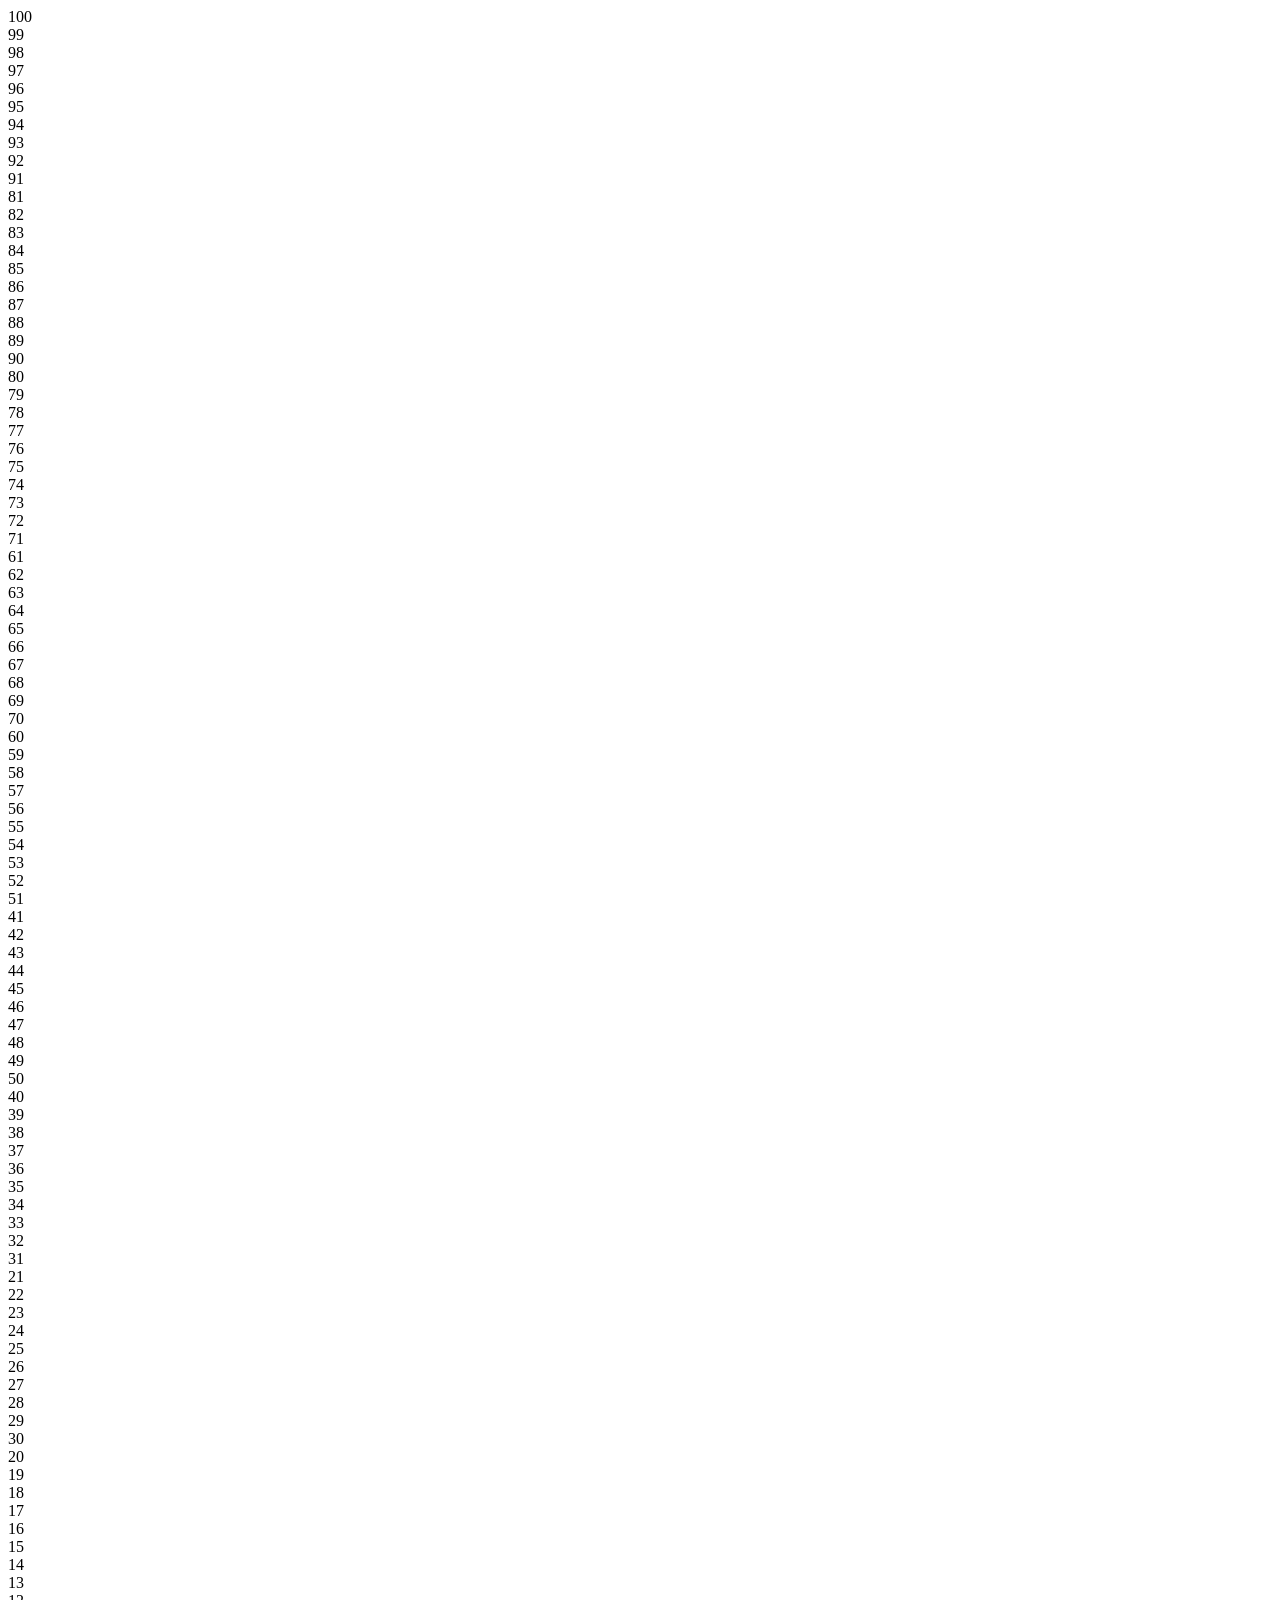
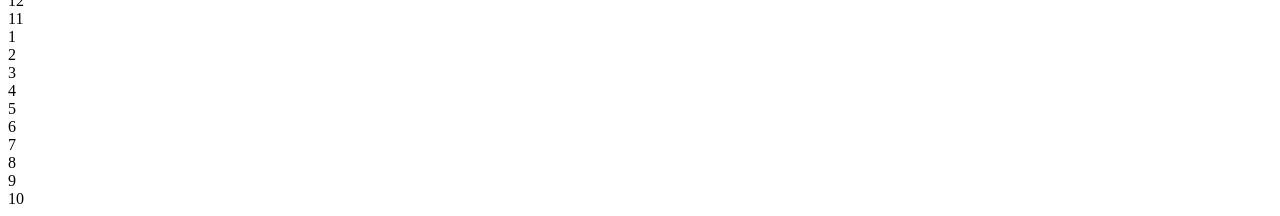
==== index.html @ 5cda0804 "Board Structure for board" ====
<!DOCTYPE html>
<html lang="en">
  <head>
    <meta charset="UTF-8" />
    <meta name="viewport" content="width=device-width, initial-scale=1.0" />
    <title>Snakes and Ladders</title>
    <link rel="stylesheet" href="css/styles.css" />
  </head>
  <body>
    <div class="board">
      <div class="square-even">100</div>
      <div class="square-odd">99</div>
      <div class="square-even">98</div>
      <div class="square-odd">97</div>
      <div class="square-even">96</div>
      <div class="square-odd">95</div>
      <div class="square-even">94</div>
      <div class="square-odd">93</div>
      <div class="square-even">92</div>
      <div class="square-odd">91</div>

      <div class="square-odd">81</div>
      <div class="square-even">82</div>
      <div class="square-odd">83</div>
      <div class="square-even">84</div>
      <div class="square-odd">85</div>
      <div class="square-even">86</div>
      <div class="square-odd">87</div>
      <div class="square-even">88</div>
      <div class="square-odd">89</div>
      <div class="square-even">90</div>

      <div class="square-even">80</div>
      <div class="square-odd">79</div>
      <div class="square-even">78</div>
      <div class="square-odd">77</div>
      <div class="square-even">76</div>
      <div class="square-odd">75</div>
      <div class="square-even">74</div>
      <div class="square-odd">73</div>
      <div class="square-even">72</div>
      <div class="square-odd">71</div>

      <div class="square-odd">61</div>
      <div class="square-even">62</div>
      <div class="square-odd">63</div>
      <div class="square-even">64</div>
      <div class="square-odd">65</div>
      <div class="square-even">66</div>
      <div class="square-odd">67</div>
      <div class="square-even">68</div>
      <div class="square-odd">69</div>
      <div class="square-even">70</div>

      <div class="square-even">60</div>
      <div class="square-odd">59</div>
      <div class="square-even">58</div>
      <div class="square-odd">57</div>
      <div class="square-even">56</div>
      <div class="square-odd">55</div>
      <div class="square-even">54</div>
      <div class="square-odd">53</div>
      <div class="square-even">52</div>
      <div class="square-odd">51</div>

      <div class="square-odd">41</div>
      <div class="square-even">42</div>
      <div class="square-odd">43</div>
      <div class="square-even">44</div>
      <div class="square-odd">45</div>
      <div class="square-even">46</div>
      <div class="square-odd">47</div>
      <div class="square-even">48</div>
      <div class="square-odd">49</div>
      <div class="square-even">50</div>

      <div class="square-even">40</div>
      <div class="square-odd">39</div>
      <div class="square-even">38</div>
      <div class="square-odd">37</div>
      <div class="square-even">36</div>
      <div class="square-odd">35</div>
      <div class="square-even">34</div>
      <div class="square-odd">33</div>
      <div class="square-even">32</div>
      <div class="square-odd">31</div>

      <div class="square-odd">21</div>
      <div class="square-even">22</div>
      <div class="square-odd">23</div>
      <div class="square-even">24</div>
      <div class="square-odd">25</div>
      <div class="square-even">26</div>
      <div class="square-odd">27</div>
      <div class="square-even">28</div>
      <div class="square-odd">29</div>
      <div class="square-even">30</div>

      <div class="square-even">20</div>
      <div class="square-odd">19</div>
      <div class="square-even">18</div>
      <div class="square-odd">17</div>
      <div class="square-even">16</div>
      <div class="square-odd">15</div>
      <div class="square-even">14</div>
      <div class="square-odd">13</div>
      <div class="square-even">12</div>
      <div class="square-odd">11</div>

      <div class="square-odd">1</div>
      <div class="square-even">2</div>
      <div class="square-odd">3</div>
      <div class="square-even">4</div>
      <div class="square-odd">5</div>
      <div class="square-even">6</div>
      <div class="square-odd">7</div>
      <div class="square-even">8</div>
      <div class="square-odd">9</div>
      <div class="square-even">10</div>
    </div>
  </body>
</html>
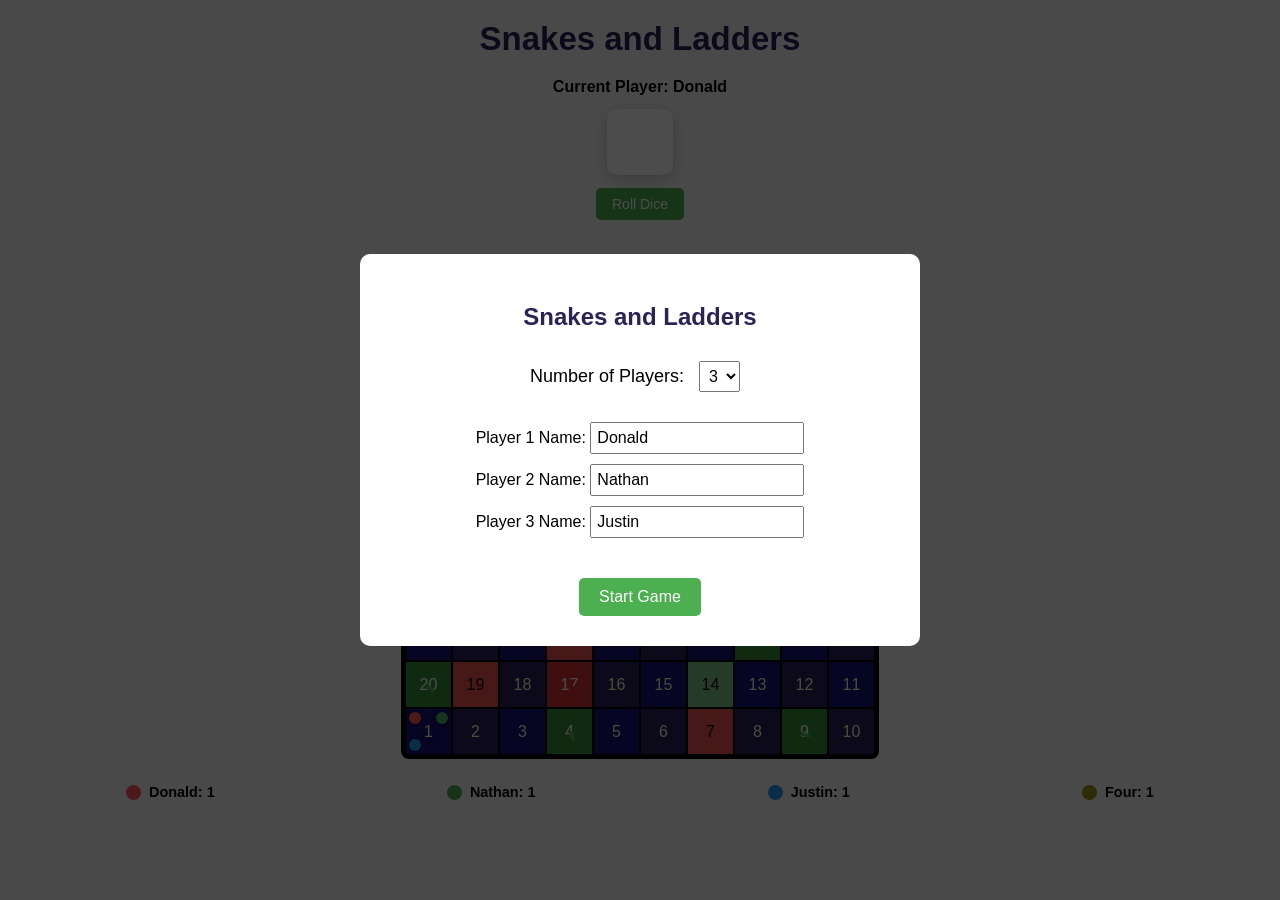
==== commit 3781afe4: "final code done" ====
--- a/index.html
+++ b/index.html
@@ -4,119 +4,161 @@
     <meta charset="UTF-8" />
     <meta name="viewport" content="width=device-width, initial-scale=1.0" />
     <title>Snakes and Ladders</title>
-    <link rel="stylesheet" href="css/styles.css" />
+    <link rel="stylesheet" href="styles.css" />
   </head>
   <body>
-    <div class="board">
-      <div class="square-even">100</div>
-      <div class="square-odd">99</div>
-      <div class="square-even">98</div>
-      <div class="square-odd">97</div>
-      <div class="square-even">96</div>
-      <div class="square-odd">95</div>
-      <div class="square-even">94</div>
-      <div class="square-odd">93</div>
-      <div class="square-even">92</div>
-      <div class="square-odd">91</div>
+    <div class="game-container">
+      <h1>Snakes and Ladders</h1>
+      
+      <div class="game-info">
+        <div id="current-player">Current Player: <span id="player-name">Donald</span></div>
+        <div class="dice" id="dice">
+          <div class="dot" id="dot0"></div>
+          <div class="dot" id="dot1"></div>
+          <div class="dot" id="dot2"></div>
+          <div class="dot" id="dot3"></div>
+          <div class="dot" id="dot4"></div>
+          <div class="dot" id="dot5"></div>
+          <div class="dot" id="dot6"></div>
+          <div class="dot" id="dot7"></div>
+          <div class="dot" id="dot8"></div>
+        </div>
+        <button id="rollButton">Roll Dice</button>
+        <p id="result"></p>
+      </div>
+      
+      <div class="board">
+        <div id="square-100" class="square-even">100</div>
+        <div id="square-99" class="square-odd">99</div>
+        <div id="square-98" class="square-even">98</div>
+        <div id="square-97" class="square-odd">97</div>
+        <div id="square-96" class="square-even">96</div>
+        <div id="square-95" class="square-odd">95</div>
+        <div id="square-94" class="square-even">94</div>
+        <div id="square-93" class="square-odd">93</div>
+        <div id="square-92" class="square-even">92</div>
+        <div id="square-91" class="square-odd">91</div>
 
-      <div class="square-odd">81</div>
-      <div class="square-even">82</div>
-      <div class="square-odd">83</div>
-      <div class="square-even">84</div>
-      <div class="square-odd">85</div>
-      <div class="square-even">86</div>
-      <div class="square-odd">87</div>
-      <div class="square-even">88</div>
-      <div class="square-odd">89</div>
-      <div class="square-even">90</div>
+        <div id="square-81" class="square-odd">81</div>
+        <div id="square-82" class="square-even">82</div>
+        <div id="square-83" class="square-odd">83</div>
+        <div id="square-84" class="square-even">84</div>
+        <div id="square-85" class="square-odd">85</div>
+        <div id="square-86" class="square-even">86</div>
+        <div id="square-87" class="square-odd">87</div>
+        <div id="square-88" class="square-even">88</div>
+        <div id="square-89" class="square-odd">89</div>
+        <div id="square-90" class="square-even">90</div>
 
-      <div class="square-even">80</div>
-      <div class="square-odd">79</div>
-      <div class="square-even">78</div>
-      <div class="square-odd">77</div>
-      <div class="square-even">76</div>
-      <div class="square-odd">75</div>
-      <div class="square-even">74</div>
-      <div class="square-odd">73</div>
-      <div class="square-even">72</div>
-      <div class="square-odd">71</div>
+        <div id="square-80" class="square-even">80</div>
+        <div id="square-79" class="square-odd">79</div>
+        <div id="square-78" class="square-even">78</div>
+        <div id="square-77" class="square-odd">77</div>
+        <div id="square-76" class="square-even">76</div>
+        <div id="square-75" class="square-odd">75</div>
+        <div id="square-74" class="square-even">74</div>
+        <div id="square-73" class="square-odd">73</div>
+        <div id="square-72" class="square-even">72</div>
+        <div id="square-71" class="square-odd">71</div>
 
-      <div class="square-odd">61</div>
-      <div class="square-even">62</div>
-      <div class="square-odd">63</div>
-      <div class="square-even">64</div>
-      <div class="square-odd">65</div>
-      <div class="square-even">66</div>
-      <div class="square-odd">67</div>
-      <div class="square-even">68</div>
-      <div class="square-odd">69</div>
-      <div class="square-even">70</div>
+        <div id="square-61" class="square-odd">61</div>
+        <div id="square-62" class="square-even">62</div>
+        <div id="square-63" class="square-odd">63</div>
+        <div id="square-64" class="square-even">64</div>
+        <div id="square-65" class="square-odd">65</div>
+        <div id="square-66" class="square-even">66</div>
+        <div id="square-67" class="square-odd">67</div>
+        <div id="square-68" class="square-even">68</div>
+        <div id="square-69" class="square-odd">69</div>
+        <div id="square-70" class="square-even">70</div>
 
-      <div class="square-even">60</div>
-      <div class="square-odd">59</div>
-      <div class="square-even">58</div>
-      <div class="square-odd">57</div>
-      <div class="square-even">56</div>
-      <div class="square-odd">55</div>
-      <div class="square-even">54</div>
-      <div class="square-odd">53</div>
-      <div class="square-even">52</div>
-      <div class="square-odd">51</div>
+        <div id="square-60" class="square-even">60</div>
+        <div id="square-59" class="square-odd">59</div>
+        <div id="square-58" class="square-even">58</div>
+        <div id="square-57" class="square-odd">57</div>
+        <div id="square-56" class="square-even">56</div>
+        <div id="square-55" class="square-odd">55</div>
+        <div id="square-54" class="square-even">54</div>
+        <div id="square-53" class="square-odd">53</div>
+        <div id="square-52" class="square-even">52</div>
+        <div id="square-51" class="square-odd">51</div>
 
-      <div class="square-odd">41</div>
-      <div class="square-even">42</div>
-      <div class="square-odd">43</div>
-      <div class="square-even">44</div>
-      <div class="square-odd">45</div>
-      <div class="square-even">46</div>
-      <div class="square-odd">47</div>
-      <div class="square-even">48</div>
-      <div class="square-odd">49</div>
-      <div class="square-even">50</div>
+        <div id="square-41" class="square-odd">41</div>
+        <div id="square-42" class="square-even">42</div>
+        <div id="square-43" class="square-odd">43</div>
+        <div id="square-44" class="square-even">44</div>
+        <div id="square-45" class="square-odd">45</div>
+        <div id="square-46" class="square-even">46</div>
+        <div id="square-47" class="square-odd">47</div>
+        <div id="square-48" class="square-even">48</div>
+        <div id="square-49" class="square-odd">49</div>
+        <div id="square-50" class="square-even">50</div>
 
-      <div class="square-even">40</div>
-      <div class="square-odd">39</div>
-      <div class="square-even">38</div>
-      <div class="square-odd">37</div>
-      <div class="square-even">36</div>
-      <div class="square-odd">35</div>
-      <div class="square-even">34</div>
-      <div class="square-odd">33</div>
-      <div class="square-even">32</div>
-      <div class="square-odd">31</div>
+        <div id="square-40" class="square-even">40</div>
+        <div id="square-39" class="square-odd">39</div>
+        <div id="square-38" class="square-even">38</div>
+        <div id="square-37" class="square-odd">37</div>
+        <div id="square-36" class="square-even">36</div>
+        <div id="square-35" class="square-odd">35</div>
+        <div id="square-34" class="square-even">34</div>
+        <div id="square-33" class="square-odd">33</div>
+        <div id="square-32" class="square-even">32</div>
+        <div id="square-31" class="square-odd">31</div>
 
-      <div class="square-odd">21</div>
-      <div class="square-even">22</div>
-      <div class="square-odd">23</div>
-      <div class="square-even">24</div>
-      <div class="square-odd">25</div>
-      <div class="square-even">26</div>
-      <div class="square-odd">27</div>
-      <div class="square-even">28</div>
-      <div class="square-odd">29</div>
-      <div class="square-even">30</div>
+        <div id="square-21" class="square-odd">21</div>
+        <div id="square-22" class="square-even">22</div>
+        <div id="square-23" class="square-odd">23</div>
+        <div id="square-24" class="square-even">24</div>
+        <div id="square-25" class="square-odd">25</div>
+        <div id="square-26" class="square-even">26</div>
+        <div id="square-27" class="square-odd">27</div>
+        <div id="square-28" class="square-even">28</div>
+        <div id="square-29" class="square-odd">29</div>
+        <div id="square-30" class="square-even">30</div>
 
-      <div class="square-even">20</div>
-      <div class="square-odd">19</div>
-      <div class="square-even">18</div>
-      <div class="square-odd">17</div>
-      <div class="square-even">16</div>
-      <div class="square-odd">15</div>
-      <div class="square-even">14</div>
-      <div class="square-odd">13</div>
-      <div class="square-even">12</div>
-      <div class="square-odd">11</div>
+        <div id="square-20" class="square-even">20</div>
+        <div id="square-19" class="square-odd">19</div>
+        <div id="square-18" class="square-even">18</div>
+        <div id="square-17" class="square-odd">17</div>
+        <div id="square-16" class="square-even">16</div>
+        <div id="square-15" class="square-odd">15</div>
+        <div id="square-14" class="square-even">14</div>
+        <div id="square-13" class="square-odd">13</div>
+        <div id="square-12" class="square-even">12</div>
+        <div id="square-11" class="square-odd">11</div>
 
-      <div class="square-odd">1</div>
-      <div class="square-even">2</div>
-      <div class="square-odd">3</div>
-      <div class="square-even">4</div>
-      <div class="square-odd">5</div>
-      <div class="square-even">6</div>
-      <div class="square-odd">7</div>
-      <div class="square-even">8</div>
-      <div class="square-odd">9</div>
-      <div class="square-even">10</div>
+        <div id="square-1" class="square-odd">1</div>
+        <div id="square-2" class="square-even">2</div>
+        <div id="square-3" class="square-odd">3</div>
+        <div id="square-4" class="square-even">4</div>
+        <div id="square-5" class="square-odd">5</div>
+        <div id="square-6" class="square-even">6</div>
+        <div id="square-7" class="square-odd">7</div>
+        <div id="square-8" class="square-even">8</div>
+        <div id="square-9" class="square-odd">9</div>
+        <div id="square-10" class="square-even">10</div>
+      </div>
+      
+      <div class="players-info">
+        <div class="player" id="player-Donald">
+          <div class="player-token donald"></div>
+          <span>Donald: <span id="donald-position">1</span></span>
+        </div>
+        <div class="player" id="player-Nathan">
+          <div class="player-token nathan"></div>
+          <span>Nathan: <span id="nathan-position">1</span></span>
+        </div>
+        <div class="player" id="player-Justin">
+          <div class="player-token justin"></div>
+          <span>Justin: <span id="justin-position">1</span></span>
+        </div>
+        <div class="player" id="player-Four">
+          <div class="player-token four"></div>
+          <span>Four: <span id="four-position">1</span></span>
+        </div>
+      </div>
     </div>
+
+    <script src="game.js"></script>
   </body>
-</html>
+</html>
--- a/styles.css
+++ b/styles.css
@@ -0,0 +1,321 @@
+body {
+  margin: 0;
+  font-family: Arial, sans-serif;
+  height: 100vh;
+  display: flex;
+  justify-content: center;
+  align-items: center;
+  background-color: #f5f5f5;
+  padding: 0;
+  overflow: hidden; 
+}
+
+.game-container {
+  display: flex;
+  flex-direction: column;
+  align-items: center;
+  gap: 10px;
+  height: 100vh;
+  width: 100vw;
+  padding: 10px;
+  box-sizing: border-box;
+}
+
+h1 {
+  color: #292359;
+  margin: 10px 0;
+  font-size: calc(1.5rem + 1vmin);
+}
+
+.game-info {
+  display: flex;
+  flex-direction: column;
+  align-items: center;
+  margin-bottom: 10px;
+}
+
+#current-player {
+  font-size: 1rem;
+  font-weight: bold;
+  margin-bottom: 5px;
+}
+
+#player-name.donald {
+  color: white;
+}
+
+#player-name.nathan {
+  color: white;
+}
+
+#player-name.justin {
+  color: white;
+}
+
+#player-name.four {
+  color: white;
+}
+
+.board {
+  display: grid;
+  grid-template-columns: repeat(10, minmax(30px, 45px));
+  grid-template-rows: repeat(10, minmax(30px, 45px));
+  background-color: black;
+  padding: 5px;
+  border-radius: 8px;
+  gap: 2px;
+  width: fit-content;
+  position: relative;
+  max-height: calc(100vh - 250px);
+  max-width: calc(100vw - 20px);
+}
+
+.square-odd,
+.square-even {
+  display: flex;
+  justify-content: center;
+  align-items: center;
+  color: #fffcc4;
+  position: relative;
+  font-size: clamp(0.7rem, 1.5vw, 1rem);
+}
+
+.square-odd {
+  background-color: #161179;
+}
+
+.square-even {
+  background-color: #292359;
+}
+
+
+.ladder-start {
+  background-color: #388e3c; 
+  color: white;
+}
+
+.ladder-end {
+  background-color: #81c784; 
+  color: black;
+}
+
+.snake-head {
+  background-color: #d32f2f; 
+  color: white;
+}
+
+.snake-tail {
+  background-color: #ef5350; 
+  color: black;
+}
+
+
+.dice {
+  width: 50px;
+  height: 50px;
+  background: white;
+  border-radius: 10px;
+  box-shadow: 0 4px 15px rgba(0, 0, 0, 0.2);
+  display: grid;
+  grid-template-columns: repeat(3, 1fr);
+  grid-template-rows: repeat(3, 1fr);
+  gap: 3px;
+  padding: 8px;
+  margin: 8px auto;
+}
+
+.dot {
+  width: 10px;
+  height: 10px;
+  background: black;
+  border-radius: 50%;
+  align-self: center;
+  justify-self: center;
+  opacity: 0;
+}
+
+.visible {
+  opacity: 1;
+}
+
+#result {
+  font-size: 16px;
+  font-weight: bold;
+  margin: 8px 0;
+  height: 20px;
+  text-align: center;
+}
+
+#rollButton {
+  padding: 8px 16px;
+  font-size: 14px;
+  background-color: #4CAF50;
+  color: white;
+  border: none;
+  border-radius: 5px;
+  cursor: pointer;
+  margin: 5px 0;
+}
+
+#rollButton:hover {
+  background-color: #45a049;
+}
+
+
+.players-info {
+  display: flex;
+  justify-content: space-around;
+  width: 100%;
+  margin-top: 10px;
+  flex-wrap: wrap;
+}
+
+.player {
+  display: flex;
+  align-items: center;
+  gap: 8px;
+  font-weight: bold;
+  font-size: 0.9rem;
+  margin: 5px 10px;
+}
+
+.player-token {
+  width: 15px;
+  height: 15px;
+  border-radius: 50%;
+  flex-shrink: 0;
+}
+
+.donald {
+  background-color: #ff5252;
+}
+
+.nathan {
+  background-color: #4caf50;
+}
+
+.justin {
+  background-color: #2196f3;
+}
+
+.four {
+  background-color: #959510;
+}
+
+/* Player tokens on board */
+.player-piece {
+  width: 12px;
+  height: 12px;
+  border-radius: 50%;
+  position: absolute;
+  z-index: 10;
+  transition: all 0.3s ease-in-out;
+  box-shadow: 0 2px 5px rgba(0, 0, 0, 0.3);
+}
+
+.player-piece.donald {
+  background-color: #ff5252;
+  top: 3px;
+  left: 3px;
+}
+
+.player-piece.nathan {
+  background-color: #4caf50;
+  top: 3px;
+  right: 3px;
+}
+
+.player-piece.justin {
+  background-color: #2196f3;
+  bottom: 3px;
+  left: 3px;
+}
+
+.player-piece.four {
+  background-color: #959510;
+  bottom: 3px;
+  right: 3px;
+}
+
+/* Snakes and Ladders */
+.snake, .ladder {
+  position: absolute;
+  z-index: 5;
+  pointer-events: none;
+  transition: all 0.3s ease;
+}
+
+.snake {
+  border-left: 4px solid #d32f2f; /* Red for snakes */
+  border-radius: 3px;
+}
+
+.ladder {
+  border-left: 4px solid #4CAF50; /* Green for ladders */
+  border-radius: 3px;
+}
+
+/* Animation for teleporting */
+@keyframes teleport {
+  0% { transform: scale(1); opacity: 1; }
+  50% { transform: scale(1.5); opacity: 0.5; }
+  100% { transform: scale(1); opacity: 1; }
+}
+
+.teleporting {
+  animation: teleport 0.6s ease;
+}
+
+/* Media queries for responsiveness */
+@media screen and (max-height: 800px) {
+  .board {
+    grid-template-columns: repeat(10, minmax(25px, 35px));
+    grid-template-rows: repeat(10, minmax(25px, 35px));
+    padding: 3px;
+    gap: 1px;
+  }
+  
+  h1 {
+    font-size: calc(1.2rem + 1vmin);
+    margin: 5px 0;
+  }
+  
+  .dice {
+    width: 40px;
+    height: 40px;
+    padding: 6px;
+  }
+  
+  .dot {
+    width: 8px;
+    height: 8px;
+  }
+  
+  .player {
+    font-size: 0.8rem;
+  }
+}
+
+@media screen and (max-width: 600px) {
+  .board {
+    grid-template-columns: repeat(10, minmax(20px, 30px));
+    grid-template-rows: repeat(10, minmax(20px, 30px));
+    padding: 2px;
+    gap: 1px;
+  }
+  
+  .square-odd,
+  .square-even {
+    font-size: 0.6rem;
+  }
+  
+  .player-piece {
+    width: 8px;
+    height: 8px;
+  }
+  
+  .player-token {
+    width: 12px;
+    height: 12px;
+  }
+}
